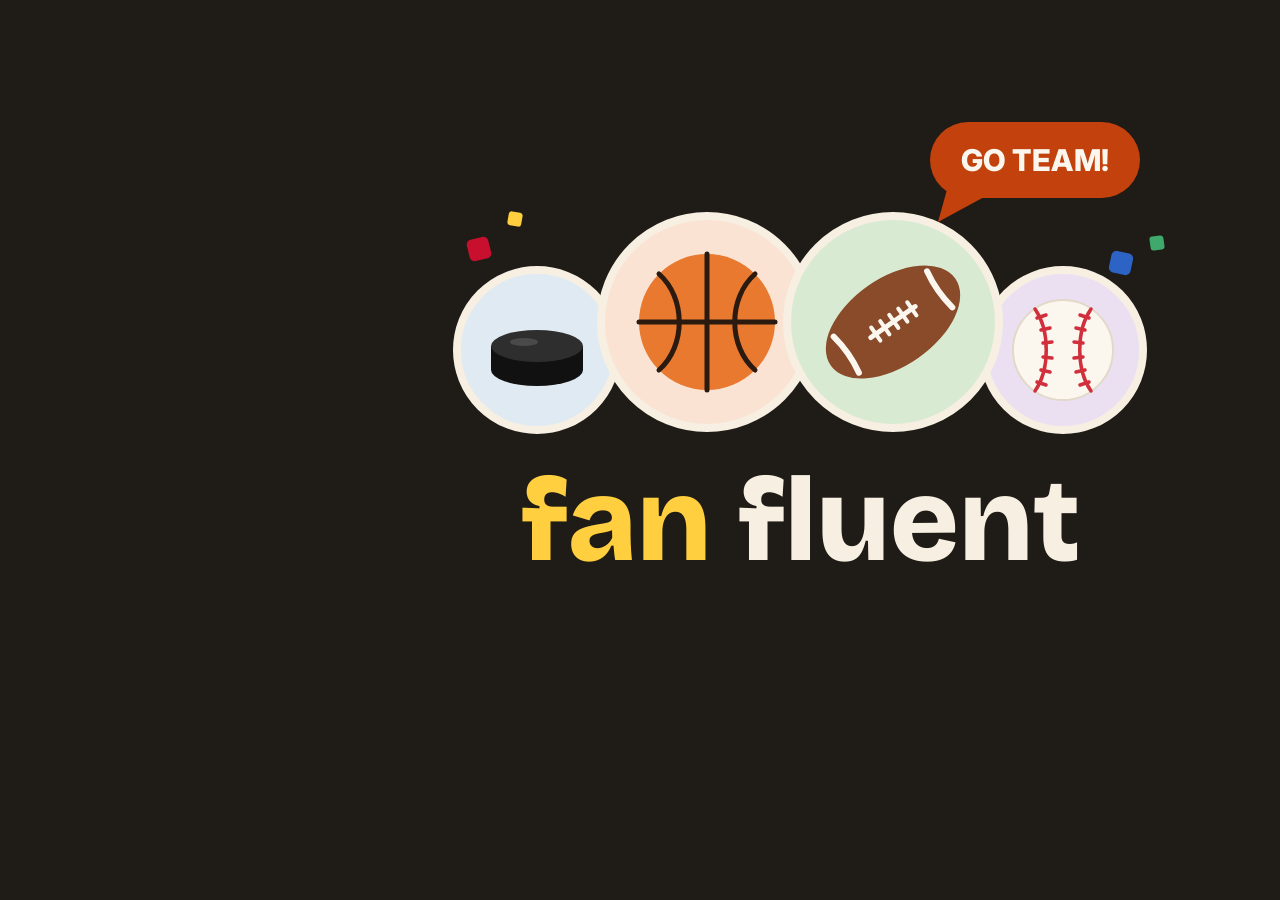
==== brand/logo.html @ 99e84ed0 "Add Fan Fluent logo (brand/logo.html and logo.png) Co-Authored-By: Claude Opus 5.5 <noreply@anthropi" ====
<!doctype html>
<html lang="en">
<head>
<meta charset="utf-8">
<title>Fan Fluent logo</title>
<!-- Source for brand/logo.png (1600x680, same layout as the Pep Squad card image).
     Render: headless Chrome at --window-size=1600,680, then screenshot. -->
<link href="https://fonts.googleapis.com/css2?family=Bricolage+Grotesque:opsz,wght@12..96,800&family=Inter:wght@800&display=block" rel="stylesheet">
<style>
  html,body{margin:0;background:#1f1b16}
  svg{display:block}
  .word{font-family:"Bricolage Grotesque",Inter,sans-serif;font-weight:800;font-size:118px;letter-spacing:-1px;font-optical-sizing:none;font-variation-settings:"opsz" 14}
  .bubble{font-family:Inter,sans-serif;font-weight:800;font-size:30px;letter-spacing:.5px}
</style>
</head>
<body>
<svg width="1600" height="680" viewBox="0 0 1600 680" xmlns="http://www.w3.org/2000/svg">
  <rect width="1600" height="680" fill="#1f1b16"/>

  <!-- team-color chips (in place of sparkles) -->
  <rect x="468" y="238" width="22" height="22" rx="5" fill="#c8102e" transform="rotate(-14 479 249)"/>
  <rect x="508" y="212" width="14" height="14" rx="3" fill="#ffcf3f" transform="rotate(10 515 219)"/>
  <rect x="1110" y="252" width="22" height="22" rx="5" fill="#2c63c4" transform="rotate(12 1121 263)"/>
  <rect x="1150" y="236" width="14" height="14" rx="3" fill="#3fa96b" transform="rotate(-8 1157 243)"/>

  <!-- left: hockey puck -->
  <g>
    <circle cx="537" cy="350" r="80" fill="#dfeaf2" stroke="#f6efe2" stroke-width="8"/>
    <ellipse cx="537" cy="370" rx="46" ry="16" fill="#111"/>
    <rect x="491" y="346" width="92" height="24" fill="#111"/>
    <ellipse cx="537" cy="346" rx="46" ry="16" fill="#2e2e2e"/>
    <ellipse cx="524" cy="342" rx="14" ry="4" fill="#4a4a4a"/>
      </g>

  <!-- right: baseball -->
  <g>
    <circle cx="1063" cy="350" r="80" fill="#ebe0f2" stroke="#f6efe2" stroke-width="8"/>
    <circle cx="1063" cy="350" r="50" fill="#fbf7ef" stroke="#e2d9c8" stroke-width="2"/>
    <g fill="none" stroke="#d12f3c" stroke-width="3.5" stroke-linecap="round">
      <path d="M1035 309 C1050 330 1050 370 1035 391"/>
      <path d="M1091 309 C1076 330 1076 370 1091 391"/>
      <path d="M1037 318 l9 -3 M1041 330 l9 -2 M1043 343 l9 -1 M1043 357 l9 1 M1041 370 l9 2 M1037 382 l9 3"/>
      <path d="M1089 318 l-9 -3 M1085 330 l-9 -2 M1083 343 l-9 -1 M1083 357 l-9 1 M1085 370 l-9 2 M1089 382 l-9 3"/>
    </g>
  </g>

  <!-- center left: basketball -->
  <g>
    <circle cx="707" cy="322" r="106" fill="#fbe3d3" stroke="#f6efe2" stroke-width="8"/>
    <circle cx="707" cy="322" r="68" fill="#e8792f"/>
    <g fill="none" stroke="#2a1a10" stroke-width="5" stroke-linecap="round">
      <path d="M639 322 H775"/>
      <path d="M707 254 V390"/>
      <path d="M659 274 C686 298 686 346 659 370"/>
      <path d="M755 274 C728 298 728 346 755 370"/>
    </g>
  </g>

  <!-- center right: football (on top) -->
  <g>
    <circle cx="893" cy="322" r="106" fill="#d9ead3" stroke="#f6efe2" stroke-width="8"/>
    <g transform="rotate(-35 893 322)">
      <ellipse cx="893" cy="322" rx="76" ry="44" fill="#8a4b2a"/>
      <path d="M836 300 Q840 322 836 344 M950 300 Q946 322 950 344" stroke="#fbf7ef" stroke-width="6" fill="none" stroke-linecap="round"/>
      <path d="M866 322 H920" stroke="#fbf7ef" stroke-width="5" stroke-linecap="round"/>
      <path d="M872 314 v16 M883 314 v16 M894 314 v16 M905 314 v16 M916 314 v16" stroke="#fbf7ef" stroke-width="4" stroke-linecap="round"/>
    </g>
  </g>

  <!-- speech bubble -->
  <g>
    <path d="M948 186 L938 222 L986 196 Z" fill="#c2410c"/>
    <rect x="930" y="122" width="210" height="76" rx="38" fill="#c2410c"/>
    <text x="1035" y="171" text-anchor="middle" class="bubble" fill="#fbf7ef">GO TEAM!</text>
  </g>

  <!-- wordmark -->
  <text x="800" y="560" text-anchor="middle" class="word"><tspan fill="#ffcf3f">fan</tspan><tspan fill="#f6efe2" dx="26">fluent</tspan></text>
</svg>
</body>
</html>
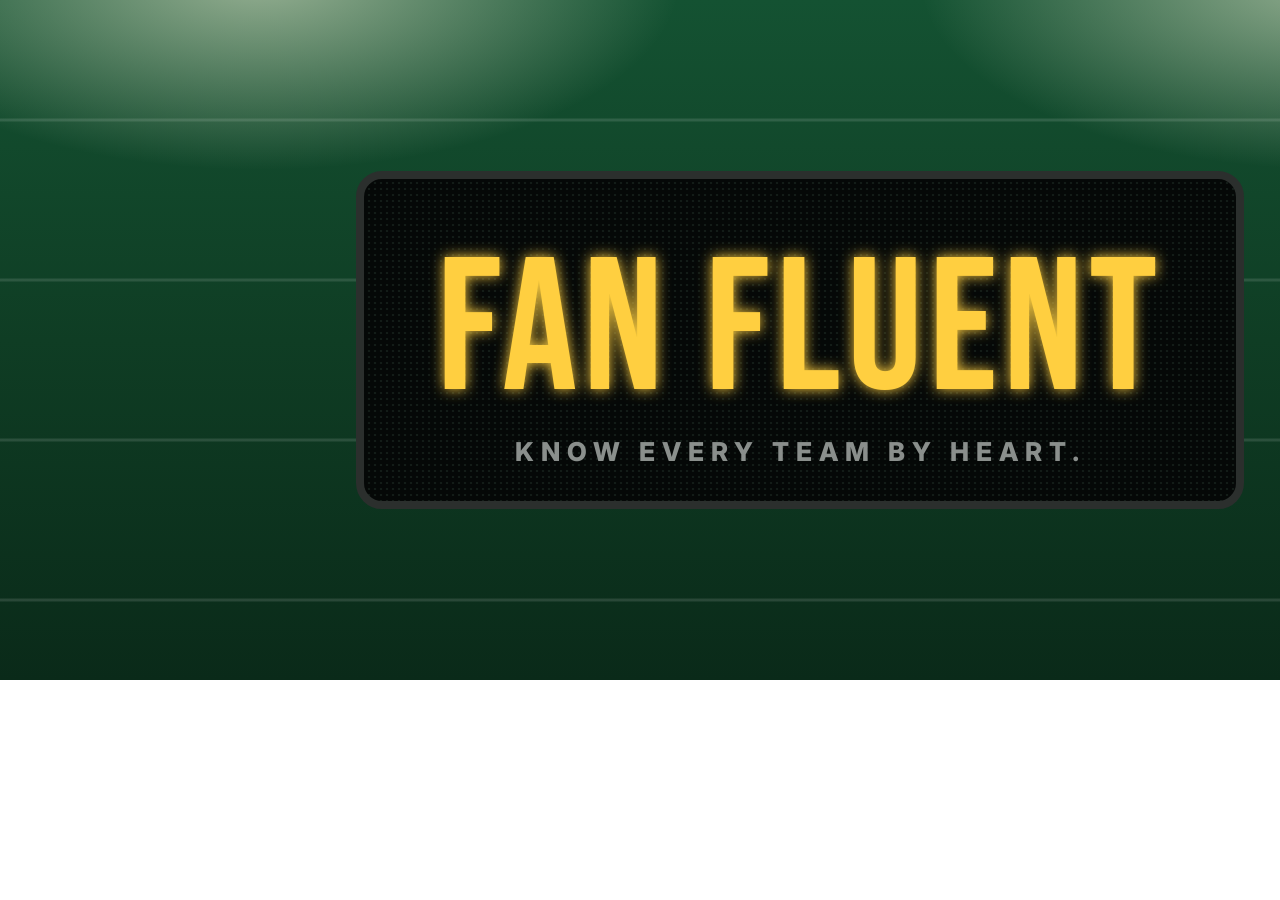
==== commit 123fad18: "Replace logo with the scoreboard design and slogan "FAN FLUENT" in LED yellow on a stadium scoreboar" ====
--- a/brand/logo.html
+++ b/brand/logo.html
@@ -1,81 +1,19 @@
-<!doctype html>
-<html lang="en">
-<head>
-<meta charset="utf-8">
+<!doctype html><html><head><meta charset="utf-8">
 <title>Fan Fluent logo</title>
-<!-- Source for brand/logo.png (1600x680, same layout as the Pep Squad card image).
-     Render: headless Chrome at --window-size=1600,680, then screenshot. -->
-<link href="https://fonts.googleapis.com/css2?family=Bricolage+Grotesque:opsz,wght@12..96,800&family=Inter:wght@800&display=block" rel="stylesheet">
-<style>
-  html,body{margin:0;background:#1f1b16}
-  svg{display:block}
-  .word{font-family:"Bricolage Grotesque",Inter,sans-serif;font-weight:800;font-size:118px;letter-spacing:-1px;font-optical-sizing:none;font-variation-settings:"opsz" 14}
-  .bubble{font-family:Inter,sans-serif;font-weight:800;font-size:30px;letter-spacing:.5px}
-</style>
-</head>
-<body>
-<svg width="1600" height="680" viewBox="0 0 1600 680" xmlns="http://www.w3.org/2000/svg">
-  <rect width="1600" height="680" fill="#1f1b16"/>
-
-  <!-- team-color chips (in place of sparkles) -->
-  <rect x="468" y="238" width="22" height="22" rx="5" fill="#c8102e" transform="rotate(-14 479 249)"/>
-  <rect x="508" y="212" width="14" height="14" rx="3" fill="#ffcf3f" transform="rotate(10 515 219)"/>
-  <rect x="1110" y="252" width="22" height="22" rx="5" fill="#2c63c4" transform="rotate(12 1121 263)"/>
-  <rect x="1150" y="236" width="14" height="14" rx="3" fill="#3fa96b" transform="rotate(-8 1157 243)"/>
-
-  <!-- left: hockey puck -->
-  <g>
-    <circle cx="537" cy="350" r="80" fill="#dfeaf2" stroke="#f6efe2" stroke-width="8"/>
-    <ellipse cx="537" cy="370" rx="46" ry="16" fill="#111"/>
-    <rect x="491" y="346" width="92" height="24" fill="#111"/>
-    <ellipse cx="537" cy="346" rx="46" ry="16" fill="#2e2e2e"/>
-    <ellipse cx="524" cy="342" rx="14" ry="4" fill="#4a4a4a"/>
-      </g>
-
-  <!-- right: baseball -->
-  <g>
-    <circle cx="1063" cy="350" r="80" fill="#ebe0f2" stroke="#f6efe2" stroke-width="8"/>
-    <circle cx="1063" cy="350" r="50" fill="#fbf7ef" stroke="#e2d9c8" stroke-width="2"/>
-    <g fill="none" stroke="#d12f3c" stroke-width="3.5" stroke-linecap="round">
-      <path d="M1035 309 C1050 330 1050 370 1035 391"/>
-      <path d="M1091 309 C1076 330 1076 370 1091 391"/>
-      <path d="M1037 318 l9 -3 M1041 330 l9 -2 M1043 343 l9 -1 M1043 357 l9 1 M1041 370 l9 2 M1037 382 l9 3"/>
-      <path d="M1089 318 l-9 -3 M1085 330 l-9 -2 M1083 343 l-9 -1 M1083 357 l-9 1 M1085 370 l-9 2 M1089 382 l-9 3"/>
-    </g>
-  </g>
-
-  <!-- center left: basketball -->
-  <g>
-    <circle cx="707" cy="322" r="106" fill="#fbe3d3" stroke="#f6efe2" stroke-width="8"/>
-    <circle cx="707" cy="322" r="68" fill="#e8792f"/>
-    <g fill="none" stroke="#2a1a10" stroke-width="5" stroke-linecap="round">
-      <path d="M639 322 H775"/>
-      <path d="M707 254 V390"/>
-      <path d="M659 274 C686 298 686 346 659 370"/>
-      <path d="M755 274 C728 298 728 346 755 370"/>
-    </g>
-  </g>
-
-  <!-- center right: football (on top) -->
-  <g>
-    <circle cx="893" cy="322" r="106" fill="#d9ead3" stroke="#f6efe2" stroke-width="8"/>
-    <g transform="rotate(-35 893 322)">
-      <ellipse cx="893" cy="322" rx="76" ry="44" fill="#8a4b2a"/>
-      <path d="M836 300 Q840 322 836 344 M950 300 Q946 322 950 344" stroke="#fbf7ef" stroke-width="6" fill="none" stroke-linecap="round"/>
-      <path d="M866 322 H920" stroke="#fbf7ef" stroke-width="5" stroke-linecap="round"/>
-      <path d="M872 314 v16 M883 314 v16 M894 314 v16 M905 314 v16 M916 314 v16" stroke="#fbf7ef" stroke-width="4" stroke-linecap="round"/>
-    </g>
-  </g>
-
-  <!-- speech bubble -->
-  <g>
-    <path d="M948 186 L938 222 L986 196 Z" fill="#c2410c"/>
-    <rect x="930" y="122" width="210" height="76" rx="38" fill="#c2410c"/>
-    <text x="1035" y="171" text-anchor="middle" class="bubble" fill="#fbf7ef">GO TEAM!</text>
-  </g>
-
-  <!-- wordmark -->
-  <text x="800" y="560" text-anchor="middle" class="word"><tspan fill="#ffcf3f">fan</tspan><tspan fill="#f6efe2" dx="26">fluent</tspan></text>
-</svg>
-</body>
-</html>
+<!-- Source for brand/logo.png (1600x680). Re-render: headless Chrome, --window-size=1600,680, then screenshot. -->
+<link href="https://fonts.googleapis.com/css2?family=Bebas+Neue&family=Inter:wght@600;800&display=block" rel="stylesheet">
+<style>html,body{margin:0}svg{display:block}.bebas{font-family:"Bebas Neue",Impact,sans-serif}.inter{font-family:Inter,sans-serif}</style>
+</head><body><svg width="1600" height="680" viewBox="0 0 1600 680" xmlns="http://www.w3.org/2000/svg">
+<defs>
+ <linearGradient id="turf" x1="0" y1="0" x2="0" y2="1"><stop offset="0" stop-color="#145232"/><stop offset=".5" stop-color="#0f3d24"/><stop offset="1" stop-color="#0a2a19"/></linearGradient>
+ <radialGradient id="flood" cx=".5" cy=".5" r=".5"><stop offset="0" stop-color="#fffbe0" stop-opacity=".55"/><stop offset="1" stop-color="#fffbe0" stop-opacity="0"/></radialGradient>
+ <filter id="glow" x="-20%" y="-40%" width="140%" height="180%"><feGaussianBlur stdDeviation="7" result="b"/><feMerge><feMergeNode in="b"/><feMergeNode in="SourceGraphic"/></feMerge></filter>
+ <pattern id="led" width="6" height="6" patternUnits="userSpaceOnUse"><rect width="6" height="6" fill="#050807"/><circle cx="3" cy="3" r="1.1" fill="#16201b"/></pattern>
+</defs>
+<rect width="1600" height="680" fill="url(#turf)"/>
+<g stroke="rgba(255,255,255,.12)" stroke-width="3"><path d="M0 120 H1600 M0 280 H1600 M0 440 H1600 M0 600 H1600"/></g>
+<ellipse cx="260" cy="-20" rx="420" ry="190" fill="url(#flood)"/><ellipse cx="1340" cy="-20" rx="420" ry="190" fill="url(#flood)"/>
+<rect x="360" y="175" width="880" height="330" rx="22" fill="url(#led)" stroke="#2b2f2d" stroke-width="8"/>
+<text x="800" y="389" text-anchor="middle" class="bebas" font-size="188" letter-spacing="6" fill="#ffcf3f" filter="url(#glow)">FAN FLUENT</text>
+<text x="800" y="461" text-anchor="middle" class="inter" font-weight="800" font-size="26" letter-spacing="7" fill="#8a8f8c">KNOW EVERY TEAM BY HEART.</text>
+</svg></body></html>
